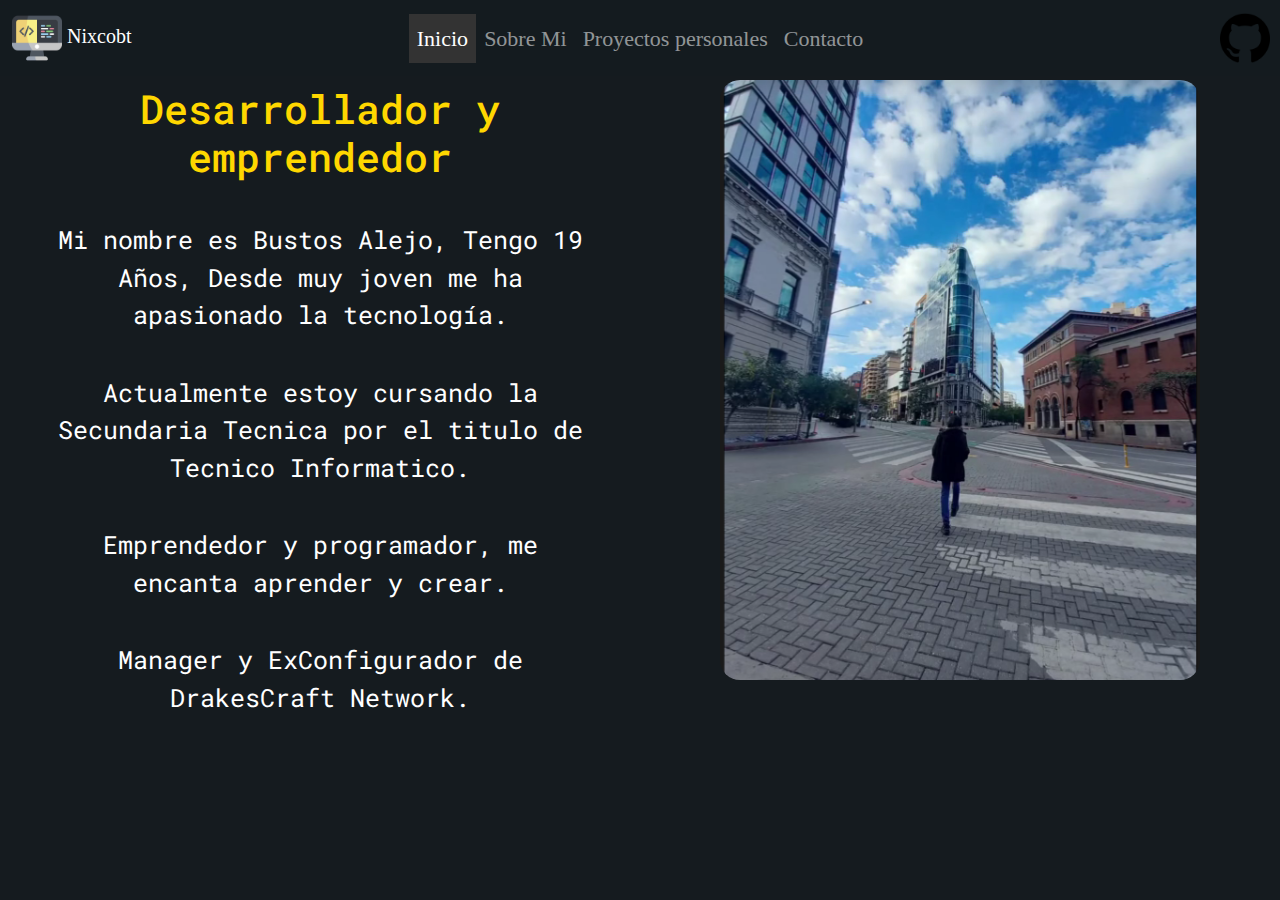
==== index.html @ 9b869916 "Add files via upload" ====
<!DOCTYPE html>
<html lang="es">
    <head> 
        <meta charset="UTF-8">
        <title> Inicio </title>
    <link rel="icon" type="image/x-icon" href=".\imagenes\codigo.png">
    <link rel="preconnect" href="https://fonts.googleapis.com">
    <link rel="preconnect" href="https://fonts.gstatic.com" crossorigin>
    <link href="https://fonts.googleapis.com/css2?family=Bebas+Neue&family=Roboto+Mono:ital,wght@0,100;0,200;0,300;0,400;0,500;0,600;0,700;1,100;1,200;1,300;1,400;1,500;1,600;1,700&display=swap" rel="stylesheet">
    <link rel="preconnect" href="https://fonts.googleapis.com">
    <link rel="preconnect" href="https://fonts.gstatic.com" crossorigin>
    <link href="https://fonts.googleapis.com/css2?family=Bebas+Neue&family=Roboto+Mono:ital,wght@0,100;0,200;0,300;0,400;0,500;0,600;0,700;1,100;1,200;1,300;1,400;1,500;1,600;1,700&display=swap" rel="stylesheet">
    <link rel="stylesheet" href="css/bootstrap.css">
    <link rel="stylesheet" href="css/main.css">
        </head>
        <body class="color">
            <header>
                <nav class="navbar navbar-expand-lg navbar-dark bg-body-tertiary bg-dark fixed-top ">
                    <div class="container-fluid">
                        <div class="img-right text-nav ">
                            <a class="navbar-brand" href="#">
                                <img src=".\imagenes\codigo.png" alt="" width="50" height="50">
                                Nixcobt
                            </a>
                        </div>
                        <div class="red-icons img-right">
                            <a href="https://github.com/DrgX89">
                             <img src=".\imagenes\github-logo.png" alt="" width="50" height="50"> 
                            </a>
                        </div>
                        <button class="navbar-toggler" type="button" data-bs-toggle="offcanvas" data-bs-target="#navbarOffcanvasLg" aria-controls="navbarOffcanvasLg" aria-label="Toggle navigation">
                            <span class="navbar-toggler-icon"></span>
                          </button>
                        <div class="offcanvas offcanvas-end collapse navbar-collapse" tabindex="-1" id="navbarOffcanvasLg" aria-labelledby="navbarOffcanvasLgLabel">
                            <div class="offcanvas-header fixed-top position-absolute close ">
                                <button type="button" class="btn-close btn-close-white" data-bs-dismiss="offcanvas" aria-label="Close"></button>
                            </div>
                            <div class="navbar-nav">
                                <a class="nav-link active nav-link-effect" href="index.html">Inicio</a>
                                <a class="nav-link nav-link-effect" href="pages/about-me.html">Sobre Mi</a>
                                <a class="nav-link nav-link-effect" href="pages/my-proyects.html">Proyectos personales</a>
                                <a class="nav-link nav-link-effect" href="pages/contact.html">Contacto</a>
                            </div>
                        </div>
                    </div>
                </nav>
            </header>
            <main>
                <div class="container-fluid text-center">
                    <div class="row h2-text">
                        <div class="col ">
                          <h1>Desarrollador y emprendedor</h1>
                          <p class="pindex">Mi nombre es Bustos Alejo, Tengo 19 Años, Desde muy joven me ha apasionado la tecnología.</p>
                          <p class="pindex"> Actualmente estoy cursando la Secundaria Tecnica por el titulo de Tecnico Informatico.</p>
                          <p class="pindex">Emprendedor y programador, me encanta aprender y crear.</p>
                          <p class="pindex">Manager y ExConfigurador de DrakesCraft Network.</p>
                        </div>
                        <div class="col img-index">
                            <img class="img-index" src="../imagenes/I.png" alt="">
                        </div>
                      </div> 
                </div>
            </main>
    <!-- Script Bootstrap -->
    <script src="css/bootstrap.js"></script>
</body>
    </head>
</html>
---- css/main.css ----
/* text */
.margin{
    margin-bottom: 30px;
  }
  .pindex{
      font-size: 25px;
      margin: 40px;
  }
  .paboutme{
      font-size: 25px;
      margin: 10px;
      color: white;
      font-family: 'Roboto Mono', monospace; 
  }
  h1{
      color: gold;
      margin: 5px;
  }
  h2{
      margin: 10px;
      color: rgb(88, 164, 235);
      
  }
  /* Navbar */
  .close{
      justify-content: right !important;
  
     
  }
  .offcanvas{
      background-color: rgb(21, 27, 31) !important ;
  }
  .navbar{
      
      background-color: rgb(20, 27, 31) !important;
      font-family: 'Taviraj';
      font-size: 22px;
     
      
  }
  .navbar-collapse {
      
      justify-content: center;
      
      
  }
  .container-fluid {
      height: 60px;
  }
  /* IMG INDEX */
  .img-index{
      
      max-height: 600px;
      border-radius: 20px;
      border-color: black;
  }
  
  /* Navbar-IMG/TXT */
  .red-icons{
      right: 10px;
  }
  
  
  .img-right{
      position: fixed;
      
  }
  
  .text-nav{
      font-family: 'Taviraj';
      font-size: 22px;
  }
  
  /* Body Color */
  .color{
      background-color: rgb(21, 27, 31);
  }
  /* Form */
  .form-padding{
      padding: 25px;
      margin-top: 50px;
      width: 350px;
      height: auto;
      display: flex;
      justify-content: center;
      border-radius: 20px;
  }
  
  
  /* Carousel */
  .h2-text{
      justify-content: center !important;
      text-align: center !important;
      margin-top: 80px;
      display: flex !important;
      color: white;
      font-family: 'Roboto Mono', monospace; 
      font-size: 5px;
  }
  
  .carousel-indicators{
      display: none !important;
  }
  .carousel-caption{
      color: white !important;
      padding: 4px !important;
      margin-bottom: -20px;
      opacity: 95% !important;
      font-family: 'Roboto Mono', monospace;
      font-size: 15px;
      
  }
  .carousel-padding{
  
      margin-top: 70px;
      justify-content: center;
      padding: 10px;
      height: auto;
      max-width: 1000px;
      
  }
  
  .imgcarousel{
      max-height: 450px;
      max-width: 1000px;
  
  
  }
  
  .bg-body{
      background-color: rgb(21, 27, 31) !important;
  }

  .nav-link.active {
    color: #fff; /* color de fondo de la pestaña activa */
    background-color: #333; /* color de texto de la pestaña activa */
    transition: background-color 0.3s ease-in-out; /* animación de fondo */
}

.nav-link-effect {
    transition: background-color 0.2s, box-shadow 0.2s;
  }
  
  .nav-link-effect:hover {
    background-color: #d81616;
    box-shadow: 0 0 10px rgba(0, 0, 0, 0.87);
    color: #fff;
  }
  
  .nav-link.disabled {
    pointer-events: none;
    cursor: not-allowed;
    opacity: 0.5;
  }
  
  
  /* navbar img */
  
  @media (max-width: 991px) {
      .text-nav{
          
          left: 80px;
          
          
  
      }
  }
  @media (max-width: 425px) {
      .img-index{
      
          max-height: 400px;
      }
      
  }
  
  @media (max-width: 375px) {
      .red-icons{
          
          display: none !important;
          
          
  
      }
      .text-nav{
          
          left: 100px;
          
          
  
      }
  }@media (max-width: 768px) {
      .carousel-padding{
  
          margin-top: 50px;
          max-height: 600px;
          max-width: 600px;
      }
      .form-padding{
  
          margin-top: 50px;
          max-height: 600px;
          max-width: 600px;
          width: 300px;
          height: 340px;
      
  
      }
      .imgcarousel{
          max-height: 250px;
          max-width: 1000px;
      
      
      }
  }
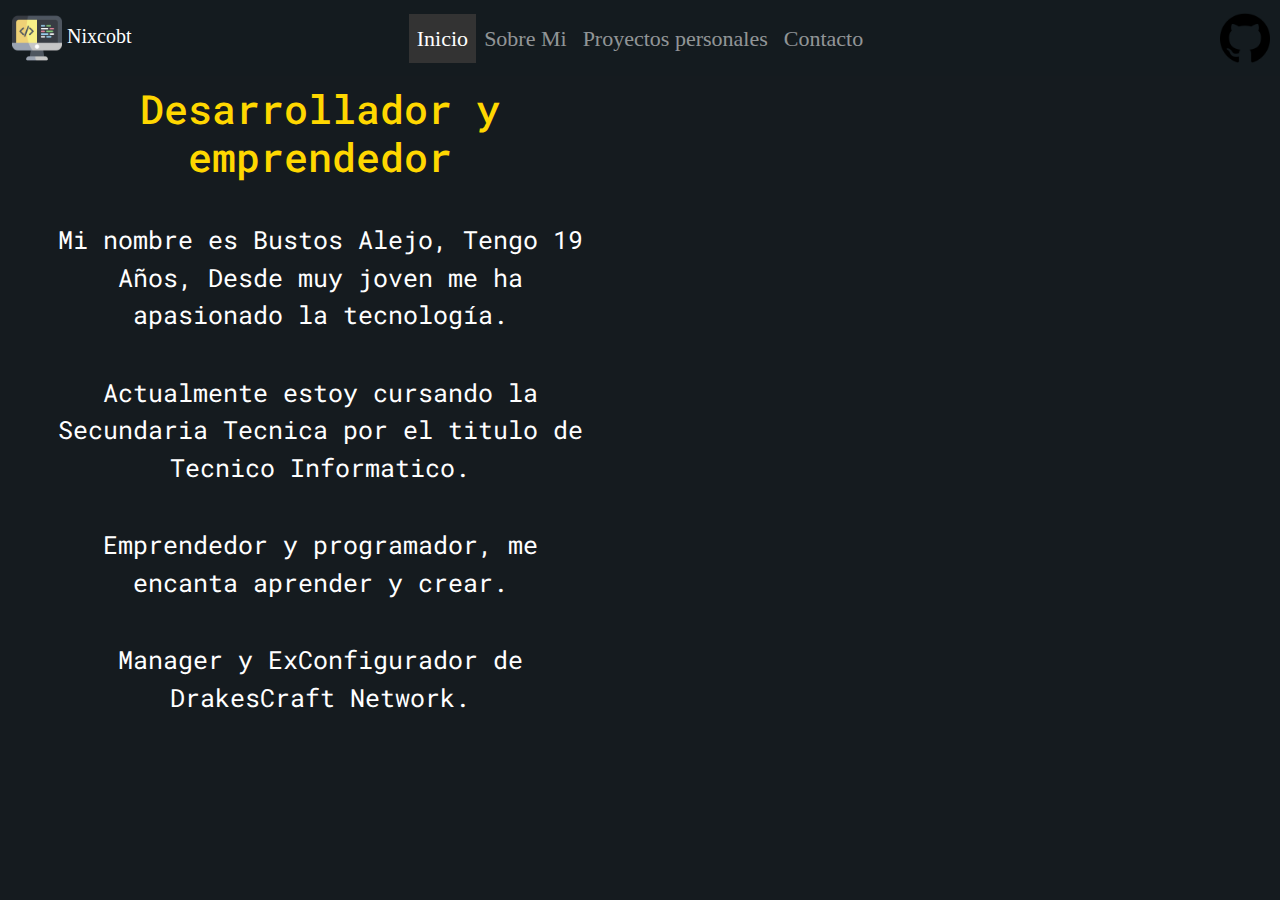
==== commit 50d8b9e6: "Update index.html" ====
--- a/index.html
+++ b/index.html
@@ -56,7 +56,7 @@
                           <p class="pindex">Manager y ExConfigurador de DrakesCraft Network.</p>
                         </div>
                         <div class="col img-index">
-                            <img class="img-index" src="../imagenes/I.png" alt="">
+                            <img class="img-index" src="../imagenes/a.png" alt="">
                         </div>
                       </div> 
                 </div>
@@ -65,4 +65,4 @@
     <script src="css/bootstrap.js"></script>
 </body>
     </head>
-</html>+</html>
